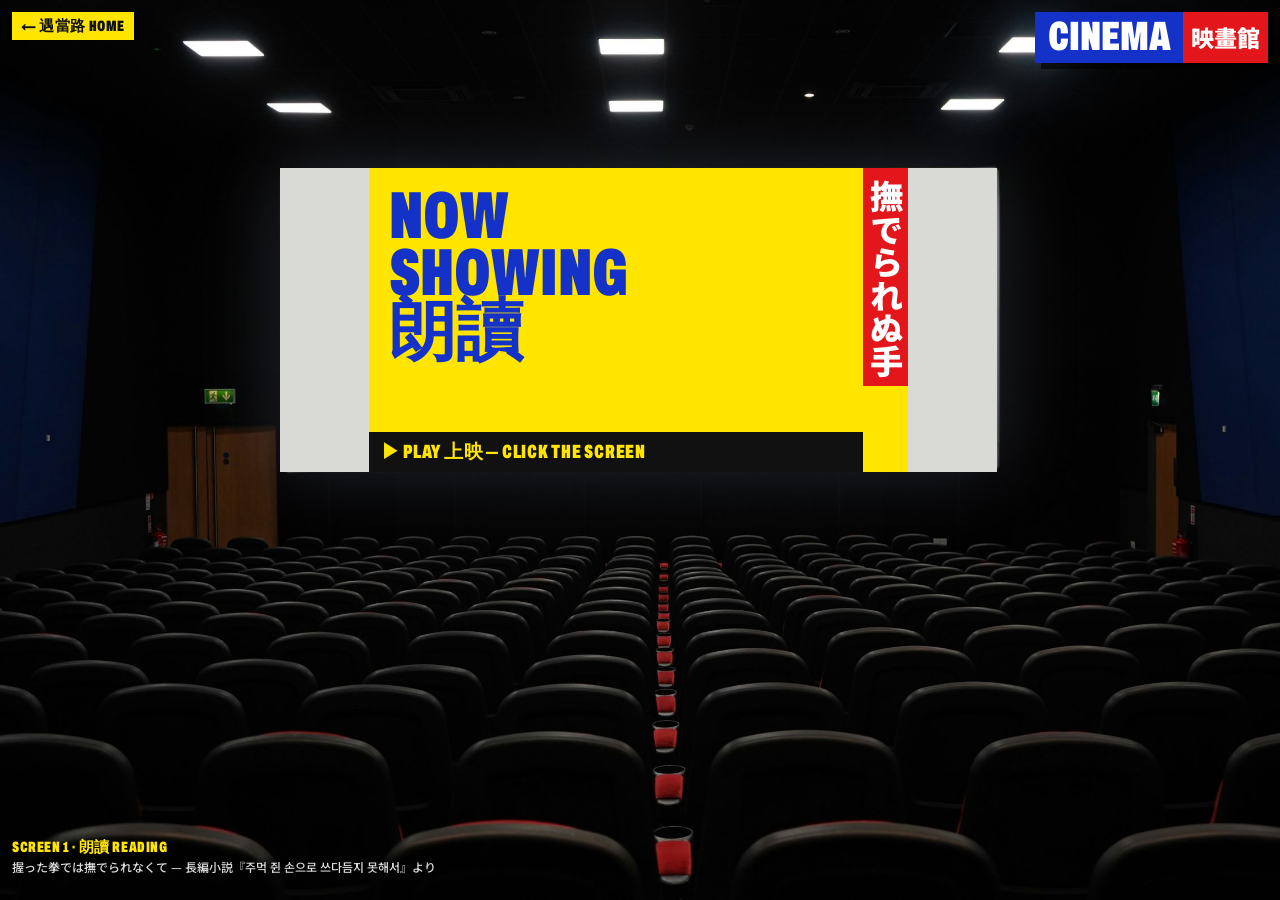
==== cinema/index.html @ ee410750 "홈 개편: 포스터형 메인 + CARD·映畫館·LISTEN·FLASH GAME 하위 공간 Co-Authored-By: Claude Opus 5.5 <noreply@anthropic." ====
<!DOCTYPE html>
<html lang="ko">
<head>
<meta charset="utf-8">
<meta name="viewport" content="width=device-width, initial-scale=1, viewport-fit=cover">
<title>映畫館 · CINEMA — 주먹 쥔 손으로 쓰다듬지 못해서 낭독</title>
<meta name="description" content="『주먹 쥔 손으로 쓰다듬지 못해서』 낭독 영상 상영관.">
<meta name="theme-color" content="#000000">
<link rel="preconnect" href="https://fonts.googleapis.com">
<link rel="preconnect" href="https://fonts.gstatic.com" crossorigin>
<link rel="stylesheet" href="https://fonts.googleapis.com/css2?family=Archivo:wdth,wght@62..125,100..900&family=Noto+Sans+JP:wght@500;900&family=Noto+Sans+KR:wght@900&display=swap">
<link rel="stylesheet" href="../hub.css">
<style>
html,body{height:100%;margin:0;background:#000;overflow:hidden}
.hall{position:absolute;background:url(../img/hub/cinema.jpg) center/100% 100% no-repeat}
.screen{position:absolute;left:21.3%;top:18.7%;width:52.6%;height:33.7%;display:flex;justify-content:center;align-items:stretch;background:#d9d9d6;box-shadow:0 0 6vw rgba(200,210,255,.18)}
.screen .frame{position:relative;height:100%;aspect-ratio:16/9;background:#000}
.screen iframe{position:absolute;inset:0;width:100%;height:100%;border:0}
.screen .poster{position:absolute;inset:0;display:grid;grid-template-columns:1fr auto;grid-template-rows:1fr auto;border:0;padding:0;cursor:pointer;background:var(--y);color:var(--k);text-align:left;overflow:hidden}
.screen .poster .t{grid-column:1;grid-row:1;padding:4% 0 0 4%;font-family:var(--wide);font-weight:900;font-stretch:62%;font-size:clamp(20px,5.2vw,96px);line-height:.86;color:var(--b)}
.screen .poster .v{grid-column:2;grid-row:1/3;background:var(--r);color:#fff;writing-mode:vertical-rl;font-family:var(--han);font-weight:900;font-size:clamp(14px,2.6vw,46px);padding:.3em .15em;line-height:1.05}
.screen .poster .p{grid-column:1;grid-row:2;background:var(--k);color:var(--y);font-family:var(--wide);font-weight:900;font-stretch:62%;font-size:clamp(11px,1.5vw,26px);padding:.35em .6em;letter-spacing:.04em}
.screen .poster:hover .p{background:var(--b);color:#fff}
.sign{position:fixed;right:12px;top:12px;z-index:30;display:flex;box-shadow:6px 6px 0 rgba(0,0,0,.6)}
.sign .en{background:var(--b);color:#fff;font-family:var(--wide);font-weight:900;font-stretch:62%;font-size:clamp(22px,3.2vw,44px);line-height:1;padding:.12em .3em}
.sign .han{background:var(--r);color:#fff;font-family:var(--han);font-weight:900;font-size:clamp(14px,1.8vw,24px);padding:.25em .35em;display:flex;align-items:center}
.ticket{position:fixed;left:12px;bottom:12px;z-index:30;font-family:var(--jp);font-weight:500;font-size:12px;color:#ddd;max-width:60vw;line-height:1.5}
.ticket b{font-family:var(--wide);font-weight:900;font-stretch:62%;font-size:15px;color:var(--y);letter-spacing:.04em}
</style>
</head>
<body>
<a class="back" href="../">← 遇當路 HOME</a>
<div class="sign" aria-hidden="true"><span class="en">CINEMA</span><span class="han">映畫館</span></div>
<div class="hall" id="hall">
  <div class="screen">
    <div class="frame" id="frame">
      <button class="poster" id="play" type="button" aria-label="낭독 영상 재생">
        <span class="t">NOW<br>SHOWING<br>朗讀</span>
        <span class="v">撫でられぬ手</span>
        <span class="p">▶ PLAY 上映 — CLICK THE SCREEN</span>
      </button>
    </div>
  </div>
</div>
<p class="ticket"><b>SCREEN 1 · 朗讀 READING</b><br>握った拳では撫でられなくて — 長編小説『주먹 쥔 손으로 쓰다듬지 못해서』より</p>
<script>
(() => {
  const VIDEO = 'EZ1Y6_AgRxo', AR = 2400 / 1584, SX = .477, SY = .355;
  const hall = document.getElementById('hall');
  function place() {
    const vw = innerWidth, vh = innerHeight;
    let W = Math.max(vw, vh * AR);
    if (W * .6 > vw) W = vw / .6;          // 스크린이 화면 밖으로 나가지 않게
    const H = W / AR;
    const left = Math.min(0, Math.max(vw - W, vw / 2 - W * SX));
    const top = H >= vh ? Math.min(0, Math.max(vh - H, vh / 2 - H * SY)) : (vh - H) / 2;
    Object.assign(hall.style, { width: W + 'px', height: H + 'px', left: left + 'px', top: top + 'px' });
  }
  place(); addEventListener('resize', place);
  document.getElementById('play').addEventListener('click', () => {
    document.getElementById('frame').innerHTML = `<iframe src="https://www.youtube-nocookie.com/embed/${VIDEO}?autoplay=1&rel=0&playsinline=1" title="낭독 영상" allow="autoplay; encrypted-media; picture-in-picture; fullscreen" allowfullscreen></iframe>`;
  });
})();
</script>
</body>
</html>
---- hub.css ----
:root{--y:#ffe500;--r:#e3161b;--b:#1432c8;--k:#111;--w:#fff;
  --wide:"Archivo","Archivo Variable",Impact,sans-serif;
  --jp:"Noto Sans JP","Noto Sans KR",sans-serif;
  --han:"Noto Sans KR","Noto Sans JP",sans-serif}
*{box-sizing:border-box}
body{margin:0;font-family:var(--wide);-webkit-font-smoothing:antialiased}
a{color:inherit}
:focus-visible{outline:3px solid var(--y);outline-offset:2px}
.fit{display:block;overflow:visible}
.fit text{font-family:var(--wide);font-weight:900;font-stretch:62%;transition:fill .15s}
.back{position:fixed;z-index:40;left:12px;top:12px;font-family:var(--wide);font-weight:900;font-stretch:62%;font-size:15px;letter-spacing:.04em;text-decoration:none;background:var(--y);color:var(--k);padding:.3em .6em}
.back:hover{background:var(--r);color:#fff}
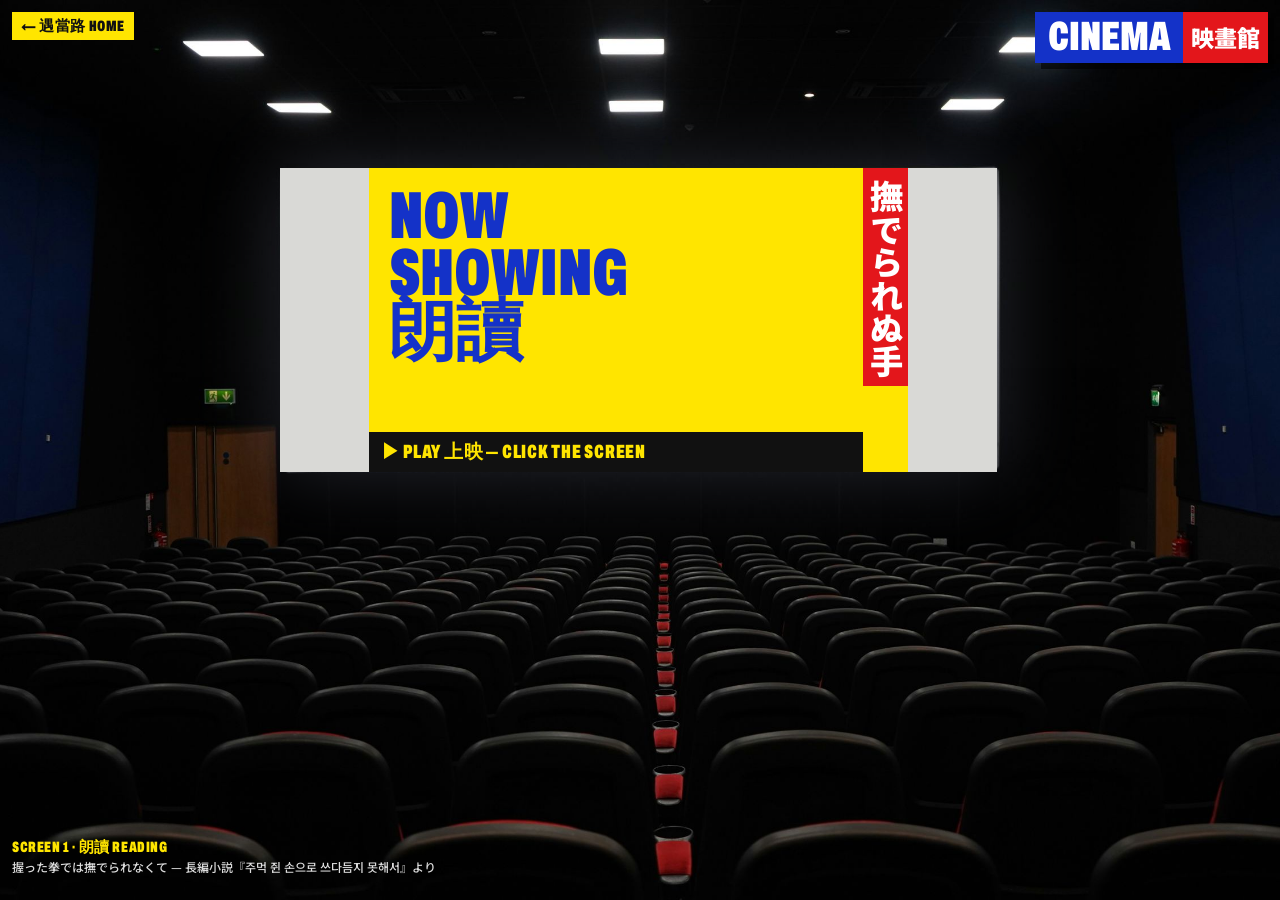
==== commit 4f4b95a9: "영화관·게임: 휴대폰에서 화면이 밀리던 문제 수정 Co-Authored-By: Claude Opus 5.5 <noreply@anthropic.com> Claude-Session: " ====
--- a/cinema/index.html
+++ b/cinema/index.html
@@ -11,6 +11,7 @@
 <link rel="stylesheet" href="https://fonts.googleapis.com/css2?family=Archivo:wdth,wght@62..125,100..900&family=Noto+Sans+JP:wght@500;900&family=Noto+Sans+KR:wght@900&display=swap">
 <link rel="stylesheet" href="../hub.css">
 <style>
+.view{position:fixed;inset:0;overflow:hidden}
 html,body{height:100%;margin:0;background:#000;overflow:hidden}
 .hall{position:absolute;background:url(../img/hub/cinema.jpg) center/100% 100% no-repeat}
 .screen{position:absolute;left:21.3%;top:18.7%;width:52.6%;height:33.7%;display:flex;justify-content:center;align-items:stretch;background:#d9d9d6;box-shadow:0 0 6vw rgba(200,210,255,.18)}
@@ -31,7 +32,7 @@
 <body>
 <a class="back" href="../">← 遇當路 HOME</a>
 <div class="sign" aria-hidden="true"><span class="en">CINEMA</span><span class="han">映畫館</span></div>
-<div class="hall" id="hall">
+<div class="view" id="view"><div class="hall" id="hall">
   <div class="screen">
     <div class="frame" id="frame">
       <button class="poster" id="play" type="button" aria-label="낭독 영상 재생">
@@ -41,14 +42,14 @@
       </button>
     </div>
   </div>
-</div>
+</div></div>
 <p class="ticket"><b>SCREEN 1 · 朗讀 READING</b><br>握った拳では撫でられなくて — 長編小説『주먹 쥔 손으로 쓰다듬지 못해서』より</p>
 <script>
 (() => {
   const VIDEO = 'EZ1Y6_AgRxo', AR = 2400 / 1584, SX = .477, SY = .355;
   const hall = document.getElementById('hall');
   function place() {
-    const vw = innerWidth, vh = innerHeight;
+    const v = document.getElementById('view'), vw = v.clientWidth, vh = v.clientHeight;
     let W = Math.max(vw, vh * AR);
     if (W * .6 > vw) W = vw / .6;          // 스크린이 화면 밖으로 나가지 않게
     const H = W / AR;
